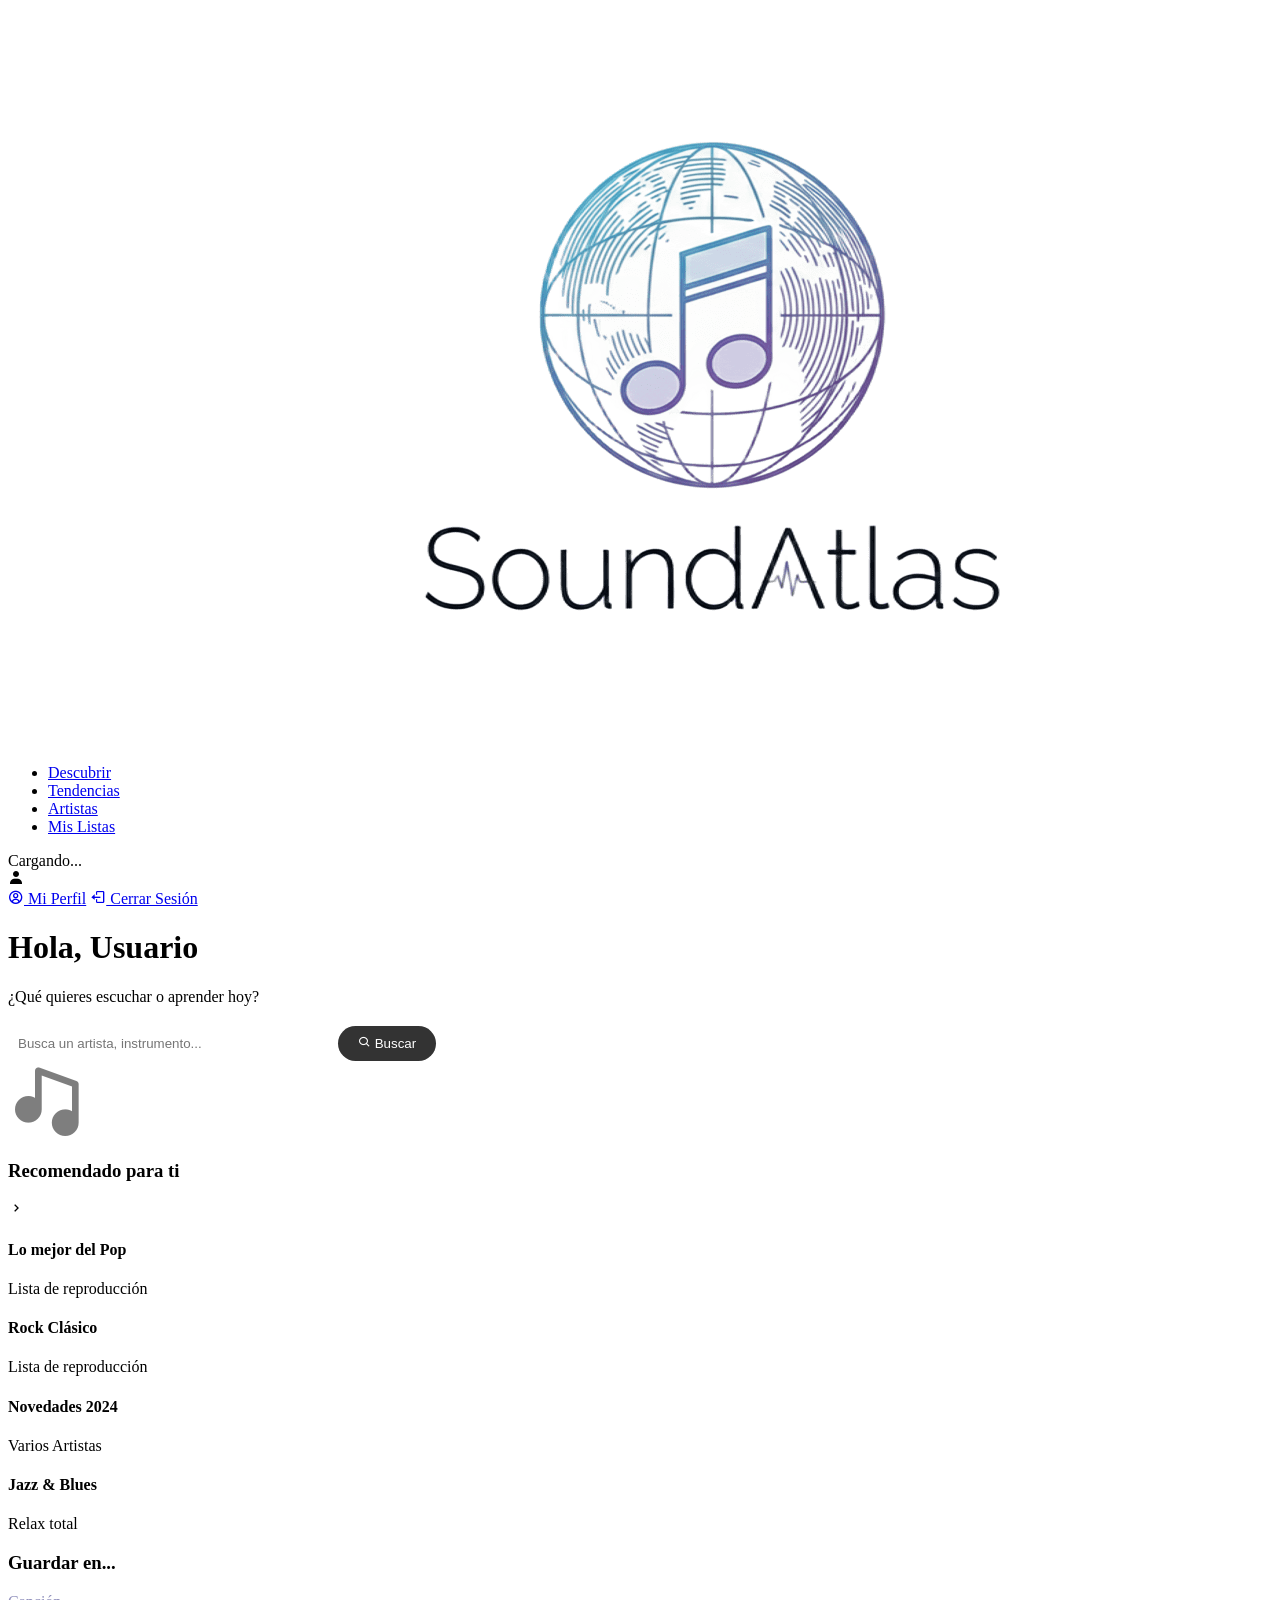
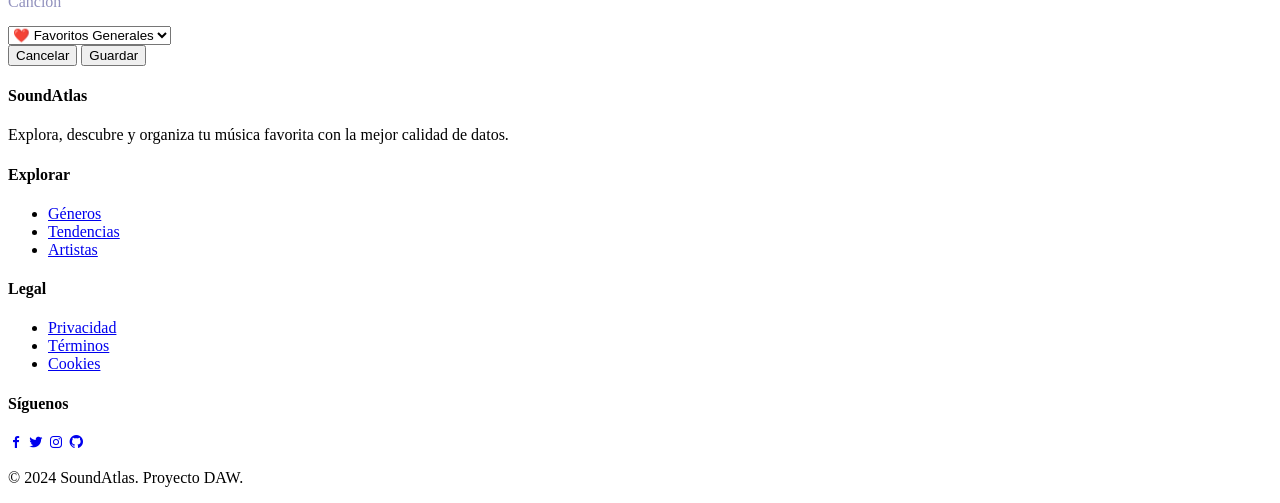
==== frontend/inicio.html @ d3583e07 "Versión Final: Proyecto Completo" ====
<!DOCTYPE html>
<html lang="es">
<head>
    <meta charset="UTF-8">
    <meta name="viewport" content="width=device-width, initial-scale=1.0">
    
    <link href="https://fonts.googleapis.com/css2?family=Montserrat:wght@300;400;500;600;700&display=swap" rel="stylesheet">
    <link href="https://unpkg.com/boxicons@2.1.4/css/boxicons.min.css" rel="stylesheet">

    <link rel="stylesheet" href="/SoundAtlas/frontend/css/style.css">
    <link rel="stylesheet" href="/SoundAtlas/frontend/css/inicio.css">
    
    <title>Inicio - SoundAtlas</title>
</head>
<body class="home-page">

    <header>
        <div class="nav-logo">
            <img src="img/logo.png" alt="SoundAtlas"> 
        </div>

        <nav>
            <ul class="nav-links">
                <li><a href="#" class="active" onclick="loadDiscovery()" id="navDiscover">Descubrir</a></li>
                <li><a href="#" onclick="loadTrends()" id="navTrends">Tendencias</a></li>
                <li><a href="#" onclick="loadTopArtists()" id="navArtists">Artistas</a></li>
                <li><a href="#" id="btnMyLists">Mis Listas</a></li>
            </ul>
        </nav>

        <div class="user-menu" id="userMenuBtn">
            <span class="user-name" id="navUserName">Cargando...</span>
            <div class="user-avatar">
                <i class='bx bxs-user'></i>
            </div>

            <div class="dropdown-menu" id="dropdownMenu">
                <a href="perfil.html"><i class='bx bx-user-circle'></i> Mi Perfil</a>
                <a href="#" id="btnLogout"><i class='bx bx-log-out'></i> Cerrar Sesión</a>
            </div>
        </div>
    </header>

    <div class="main-content">
        
        <div class="hero-banner">
            <div class="hero-text">
                <h1>Hola, <span id="heroUserName">Usuario</span></h1>
                <p>¿Qué quieres escuchar o aprender hoy?</p>
                
                <div class="search-box" style="margin-top: 20px; display: flex; gap: 10px;">
                    <input type="text" id="searchInput" placeholder="Busca un artista, instrumento..." 
                        style="padding: 10px; border-radius: 20px; border: none; width: 300px; outline: none;">
                    <button id="searchBtn" style="padding: 10px 20px; border-radius: 20px; border: none; background: #333; color: white; cursor: pointer;">
                        <i class='bx bx-search'></i> Buscar
                    </button>
                </div>
            </div>
            <i class='bx bxs-music' style="font-size: 5rem; opacity: 0.5;"></i>
        </div>

        <div class="results-wrapper">
            
            <div class="section-title">
                <h3>Recomendado para ti</h3>
                <i class='bx bx-chevron-right'></i>
            </div>

            <div class="grid-container">
                <div class="card">
                    <div class="card-img" style="background-color: #ffcccc;"></div>
                    <h4>Lo mejor del Pop</h4>
                    <p>Lista de reproducción</p>
                </div>
                <div class="card">
                    <div class="card-img" style="background-color: #ccffcc;"></div>
                    <h4>Rock Clásico</h4>
                    <p>Lista de reproducción</p>
                </div>
                <div class="card">
                    <div class="card-img" style="background-color: #ccccff;"></div>
                    <h4>Novedades 2024</h4>
                    <p>Varios Artistas</p>
                </div>
                <div class="card">
                    <div class="card-img" style="background-color: #ffffcc;"></div>
                    <h4>Jazz & Blues</h4>
                    <p>Relax total</p>
                </div>
            </div>

        </div> </div>
        <div id="saveModal" class="modal-overlay">


        <div class="modal-content">
            <h3>Guardar en...</h3>
            <p id="modalSongTitle" style="color:#9191bd; margin-bottom:15px;">Canción</p>
            
            <select id="listSelect">
                <option value="">❤️ Favoritos Generales</option>
                </select>

            <div class="modal-buttons">
                <button onclick="closeModal()" class="btn-cancel">Cancelar</button>
                <button id="btnConfirmSave" class="btn-save">Guardar</button>
            </div>
        </div>
    </div>

    <footer class="site-footer">
        <div class="footer-container">
            <div class="footer-row">
                <div class="footer-col">
                    <h4>SoundAtlas</h4>
                    <p>Explora, descubre y organiza tu música favorita con la mejor calidad de datos.</p>
                </div>
                <div class="footer-col">
                    <h4>Explorar</h4>
                    <ul>
                        <li><a href="#" onclick="loadDiscovery()">Géneros</a></li>
                        <li><a href="#" onclick="loadTrends()">Tendencias</a></li>
                        <li><a href="#" onclick="loadTopArtists()">Artistas</a></li>
                    </ul>
                </div>
                <div class="footer-col">
                    <h4>Legal</h4>
                    <ul>
                        <li><a href="#">Privacidad</a></li>
                        <li><a href="#">Términos</a></li>
                        <li><a href="#">Cookies</a></li>
                    </ul>
                </div>
                <div class="footer-col">
                    <h4>Síguenos</h4>
                    <div class="social-links">
                        <a href="#"><i class='bx bxl-facebook'></i></a>
                        <a href="#"><i class='bx bxl-twitter'></i></a>
                        <a href="#"><i class='bx bxl-instagram'></i></a>
                        <a href="#"><i class='bx bxl-github'></i></a>
                    </div>
                </div>
            </div>
            <div class="footer-bottom">
                <p>&copy; 2024 SoundAtlas. Proyecto DAW.</p>
            </div>
        </div>
    </footer>

    <script src="/SoundAtlas/frontend/js/inicio.js"></script>
    <script src="/SoundAtlas/frontend/js/api.js"></script>
</body>
</html>
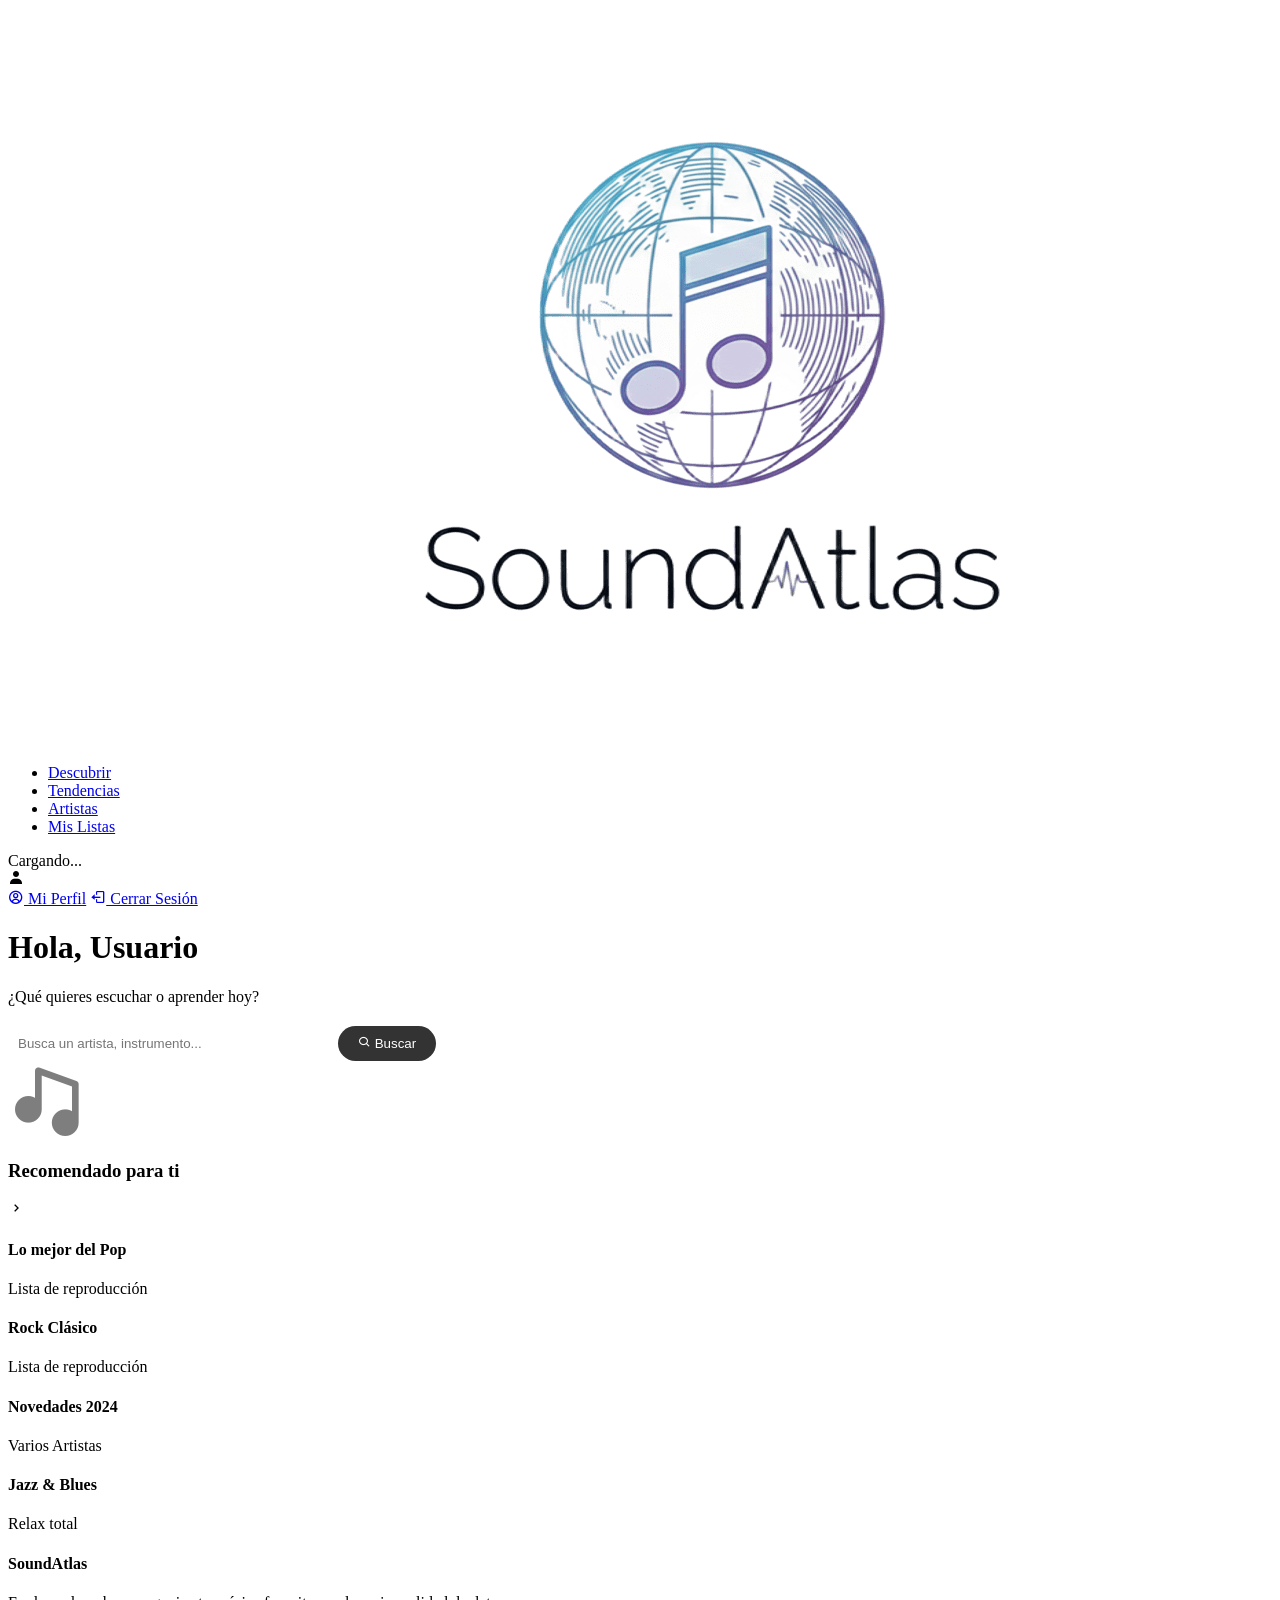
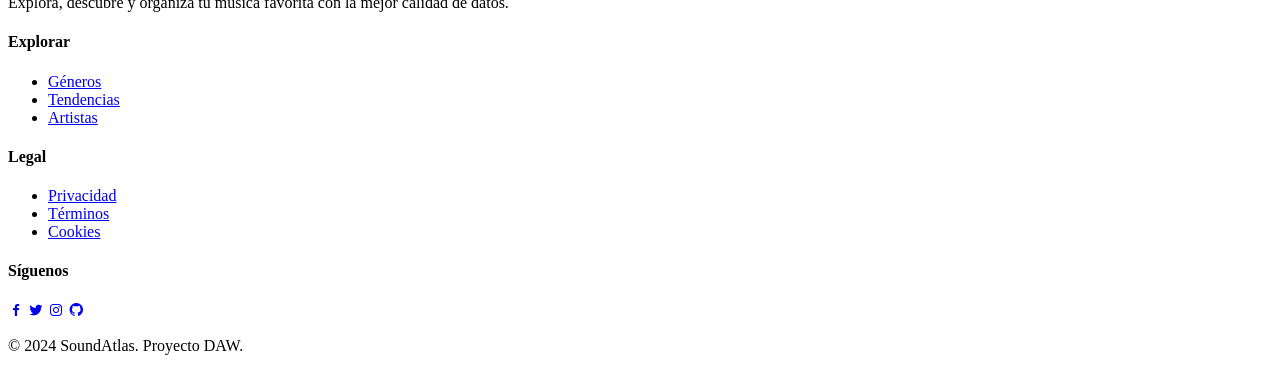
==== commit 63bf7011: "Versión Final: Añadido sistema de valoración, detalles de canción y footer responsive" ====
--- a/frontend/inicio.html
+++ b/frontend/inicio.html
@@ -60,7 +60,6 @@
         </div>
 
         <div class="results-wrapper">
-            
             <div class="section-title">
                 <h3>Recomendado para ti</h3>
                 <i class='bx bx-chevron-right'></i>
@@ -88,22 +87,51 @@
                     <p>Relax total</p>
                 </div>
             </div>
-
-        </div> </div>
-        <div id="saveModal" class="modal-overlay">
-
-
+        </div> 
+    </div> <div id="saveModal" class="modal-overlay" style="display: none;">
         <div class="modal-content">
             <h3>Guardar en...</h3>
             <p id="modalSongTitle" style="color:#9191bd; margin-bottom:15px;">Canción</p>
             
             <select id="listSelect">
                 <option value="">❤️ Favoritos Generales</option>
-                </select>
+            </select>
 
             <div class="modal-buttons">
                 <button onclick="closeModal()" class="btn-cancel">Cancelar</button>
                 <button id="btnConfirmSave" class="btn-save">Guardar</button>
+            </div>
+        </div>
+    </div>
+
+    <div id="detailsModal" class="modal-overlay" style="display: none;">
+        <div class="modal-content" style="max-width: 500px; text-align: left;">
+            <div style="display: flex; gap: 20px; align-items: flex-start;">
+                <img id="detailImg" src="" style="width: 120px; border-radius: 10px; box-shadow: 0 5px 15px rgba(0,0,0,0.2);">
+                <div>
+                    <h3 id="detailTitle" style="color: #333; margin-top: 0;">Título</h3>
+                    <p id="detailArtist" style="color: #9191bd; font-weight: bold;">Artista</p>
+                    <p id="detailAlbum" style="color: #777; font-size: 0.9rem;">Álbum</p>
+                </div>
+            </div>
+            
+            <hr style="border: 0; border-top: 1px solid #eee; margin: 20px 0;">
+            
+            <div style="display: grid; grid-template-columns: 1fr 1fr; gap: 15px; font-size: 0.9rem;">
+                <div><strong>⏱ Duración:</strong> <span id="detailDuration">--:--</span></div>
+                <div><strong>📅 Lanzamiento:</strong> <span id="detailDate">----</span></div>
+                <div><strong>🎼 BPM:</strong> <span id="detailBpm">--</span></div>
+                <div><strong>🔞 Explícito:</strong> <span id="detailExplicit">No</span></div>
+            </div>
+
+            <div class="modal-actions">
+                <a id="detailLink" href="#" target="_blank" class="btn-deezer">
+                    <i class='bx bxl-deezer'></i> Ver en Deezer
+                </a>
+                
+                <button onclick="closeDetailsModal()" class="btn-close-nice">
+                    <i class='bx bx-x'></i> Cerrar
+                </button>
             </div>
         </div>
     </div>
